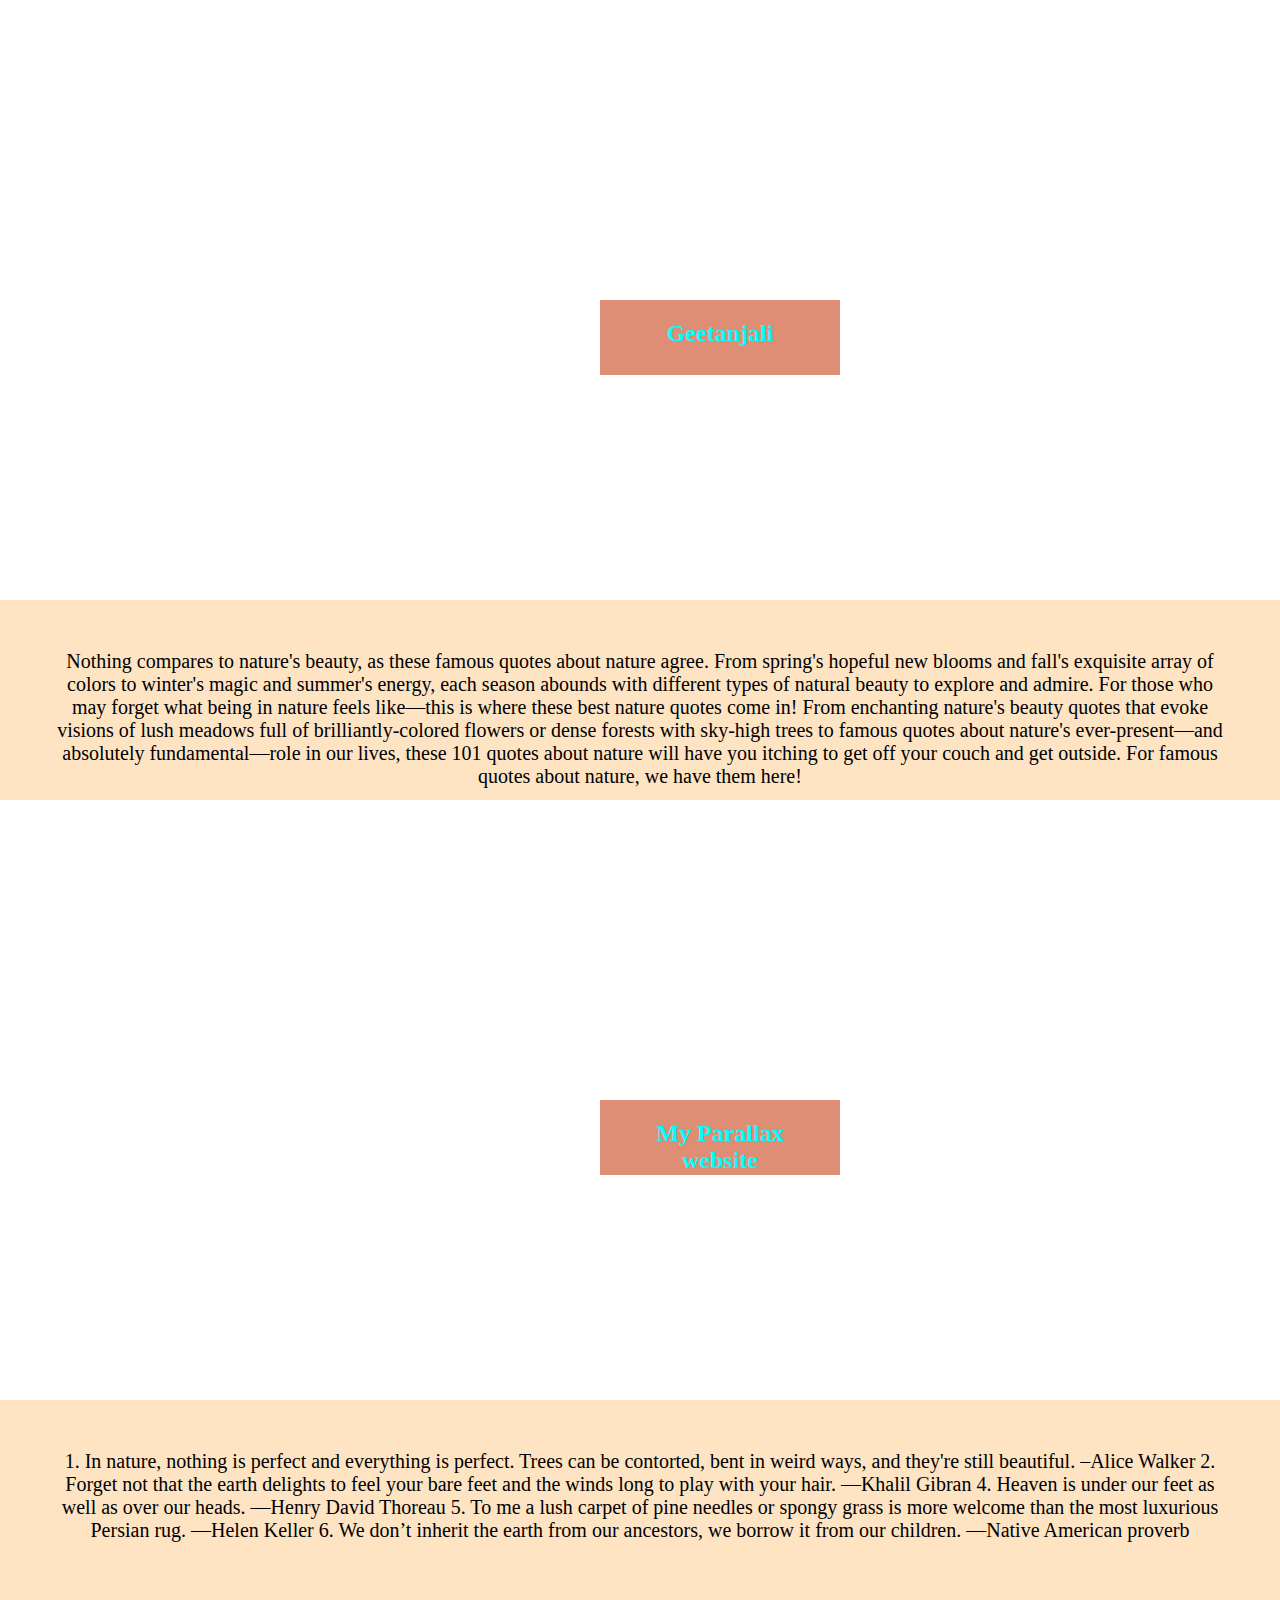
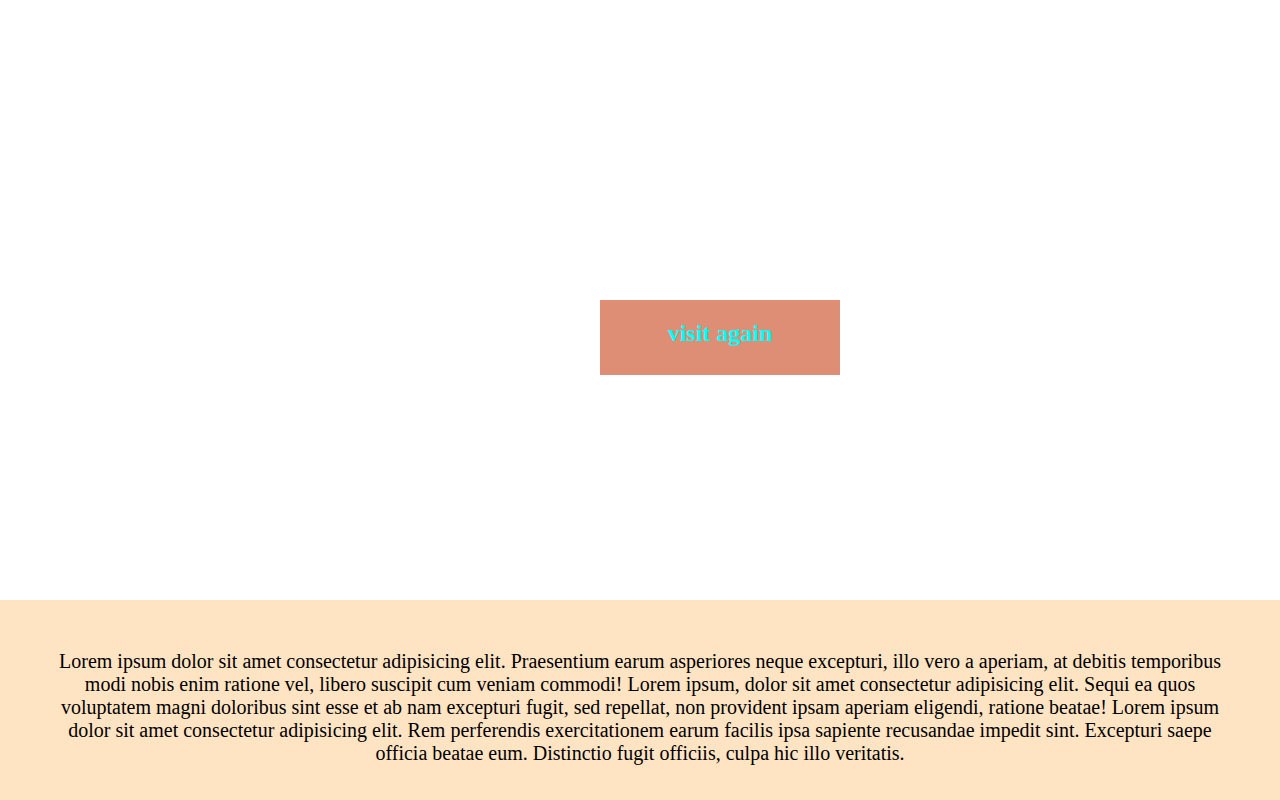
==== index.html @ a1d1521b "changes" ====
<!DOCTYPE html>
<html lang="en">
<head>
    <meta charset="UTF-8">
    <meta http-equiv="X-UA-Compatible" content="IE=edge">
    <meta name="viewport" content="width=device-width, initial-scale=1.0">
    <link rel="stylesheet" href="\parallaxstyle.css">
    <title>Parallax</title>
</head>
<body>
    <div class="parallaxone">
        <h2>Geetanjali</h2>
    </div>
    <div class="para">
        <p>
            Nothing compares to nature's beauty, as these famous quotes about nature agree. From spring's hopeful new blooms and fall's exquisite array of colors to winter's magic and summer's energy, each season abounds with different types of natural beauty to explore and admire. For those who may forget what being in nature feels like—this is where these best nature quotes come in!

From enchanting nature's beauty quotes that evoke visions of lush meadows full of brilliantly-colored flowers or dense forests with sky-high trees to famous quotes about nature's ever-present—and absolutely fundamental—role in our lives, these 101 quotes about nature will have you itching to get off your couch and get outside. For famous quotes about nature, we have them here!
        </p>
        </div>
        <div class="parallaxtwo">
            <h2>My Parallax website</h2>
        </div>
        <div class="para">
            <p>
                1. In nature, nothing is perfect and everything is perfect. Trees can be contorted, bent in weird ways, and they're still beautiful. –Alice Walker

2. Forget not that the earth delights to feel your bare feet and the winds long to play with your hair. —Khalil Gibran
4. Heaven is under our feet as well as over our heads. —Henry David Thoreau

5. To me a lush carpet of pine needles or spongy grass is more welcome than the most luxurious Persian rug. —Helen Keller

6. We don’t inherit the earth from our ancestors, we borrow it from our children. —Native American proverb            

</p>
            </div>
            <div class="parallaxthree">
                <h2>visit again</h2>
            </div>
            <div class="para">
                <p>
                    Lorem ipsum dolor sit amet consectetur adipisicing elit. Praesentium earum asperiores neque excepturi, illo vero a aperiam, at debitis temporibus modi nobis enim ratione vel, libero suscipit cum veniam commodi!
                    Lorem ipsum, dolor sit amet consectetur adipisicing elit. Sequi ea quos voluptatem magni doloribus sint esse et ab nam excepturi fugit, sed repellat, non provident ipsam aperiam eligendi, ratione beatae!
                  Lorem ipsum dolor sit amet consectetur adipisicing elit. Rem perferendis exercitationem earum facilis ipsa sapiente recusandae impedit sint. Excepturi saepe officia beatae eum. Distinctio fugit officiis, culpa hic illo veritatis.
                </p>
                </div>

</body>
</html>
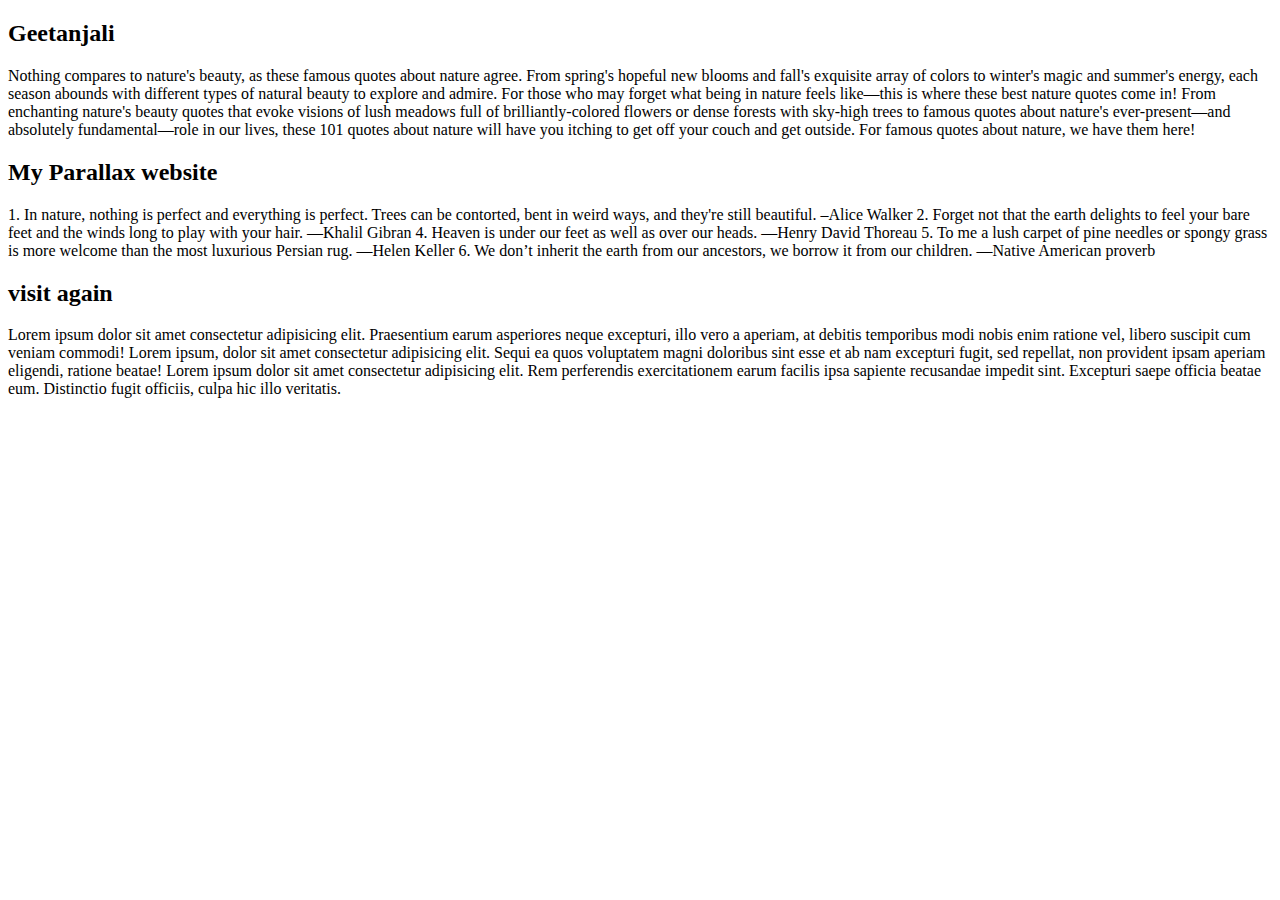
==== commit b0f3cb0b: "path changed" ====
--- a/index.html
+++ b/index.html
@@ -4,7 +4,7 @@
     <meta charset="UTF-8">
     <meta http-equiv="X-UA-Compatible" content="IE=edge">
     <meta name="viewport" content="width=device-width, initial-scale=1.0">
-    <link rel="stylesheet" href="\parallaxstyle.css">
+    <link rel="stylesheet" href="\CSSFiles\parallaxstyle.css">
     <title>Parallax</title>
 </head>
 <body>
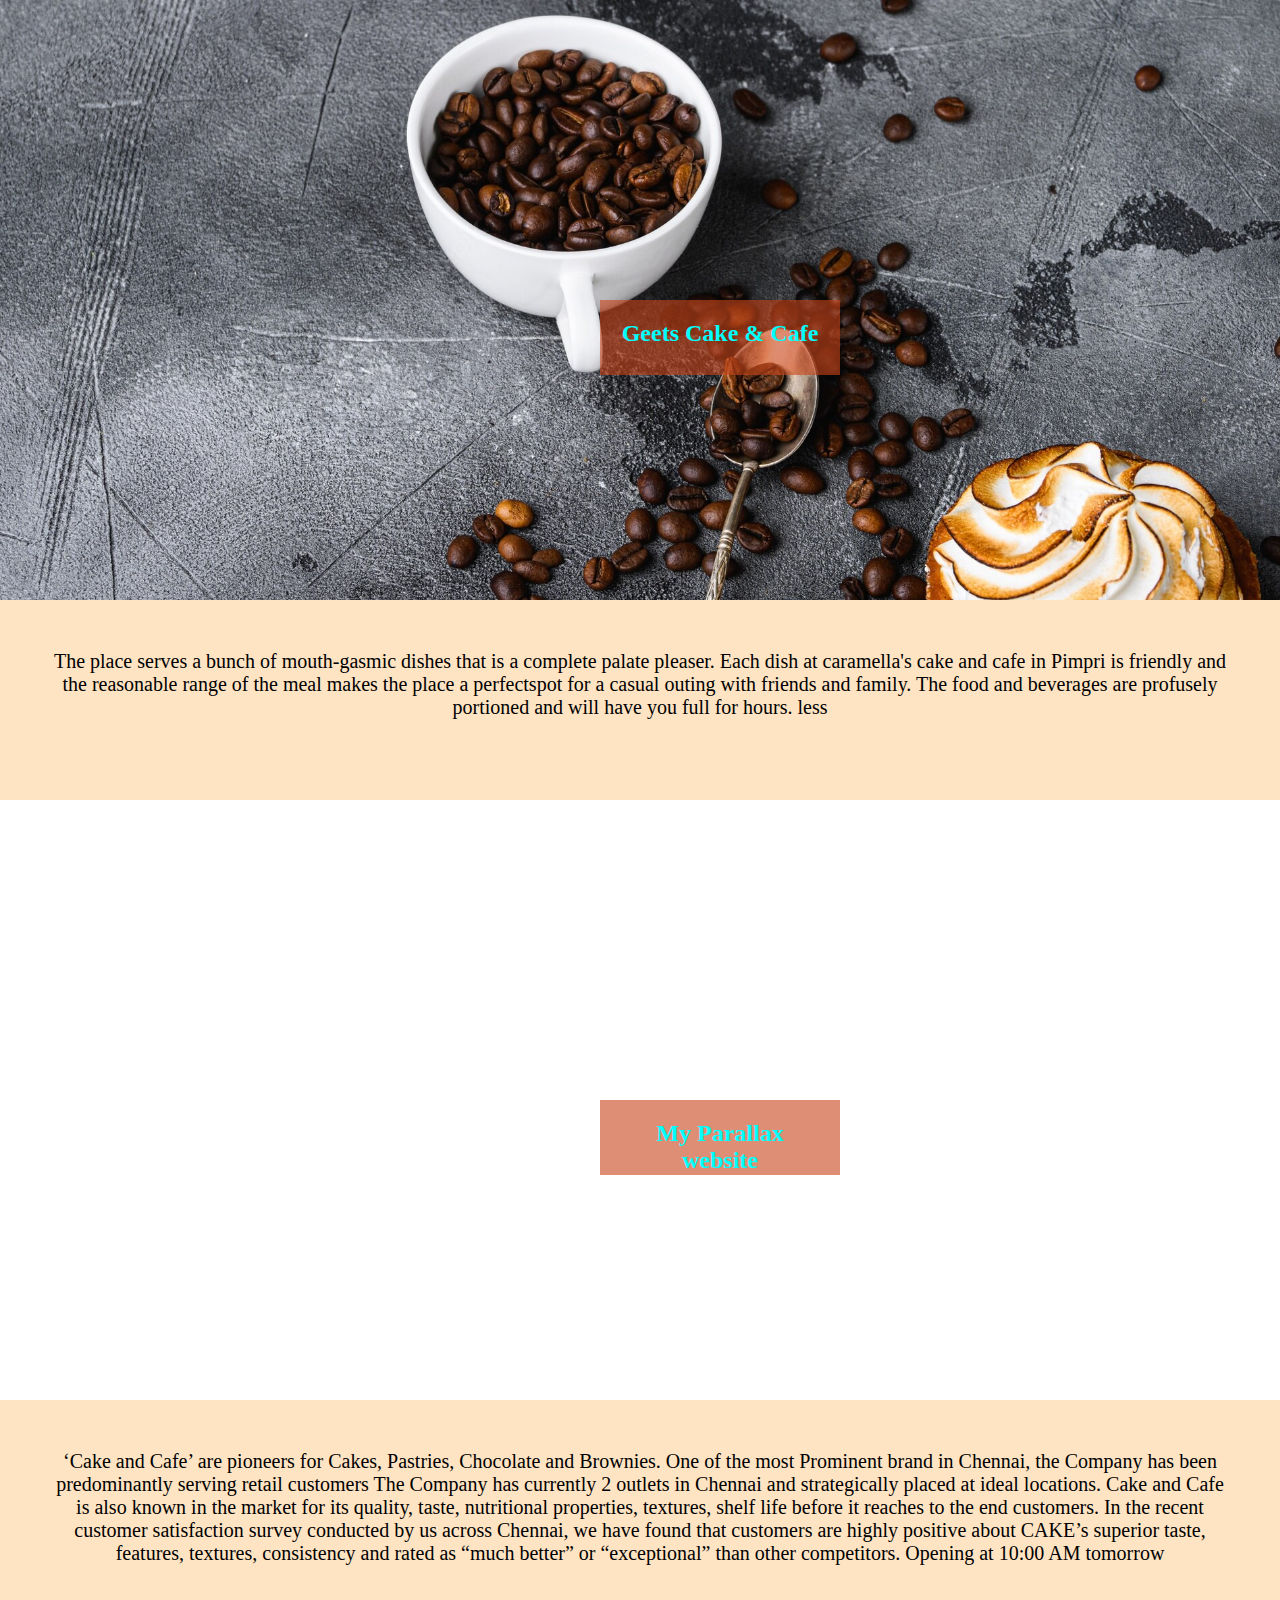
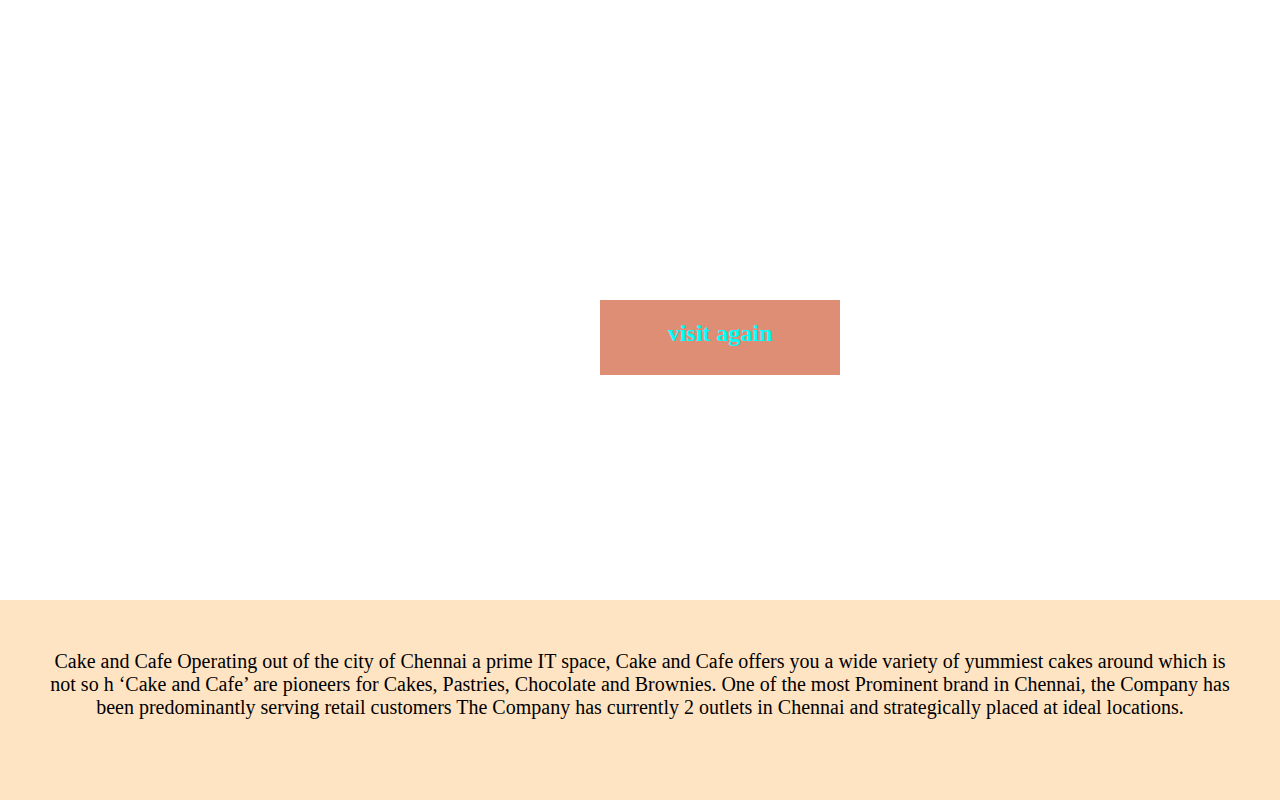
==== commit 068417d5: "Update index.html" ====
--- a/index.html
+++ b/index.html
@@ -9,13 +9,12 @@
 </head>
 <body>
     <div class="parallaxone">
-        <h2>Geetanjali</h2>
+        <h2>Geets Cake & Cafe</h2>
     </div>
     <div class="para">
         <p>
-            Nothing compares to nature's beauty, as these famous quotes about nature agree. From spring's hopeful new blooms and fall's exquisite array of colors to winter's magic and summer's energy, each season abounds with different types of natural beauty to explore and admire. For those who may forget what being in nature feels like—this is where these best nature quotes come in!
+            The place serves a bunch of mouth-gasmic dishes that is a complete palate pleaser. Each dish at caramella's cake and cafe in Pimpri is friendly and the reasonable range of the meal makes the place a perfectspot for a casual outing with friends and family. The food and beverages are profusely portioned and will have you full for hours. less
 
-From enchanting nature's beauty quotes that evoke visions of lush meadows full of brilliantly-colored flowers or dense forests with sky-high trees to famous quotes about nature's ever-present—and absolutely fundamental—role in our lives, these 101 quotes about nature will have you itching to get off your couch and get outside. For famous quotes about nature, we have them here!
         </p>
         </div>
         <div class="parallaxtwo">
@@ -23,15 +22,8 @@
         </div>
         <div class="para">
             <p>
-                1. In nature, nothing is perfect and everything is perfect. Trees can be contorted, bent in weird ways, and they're still beautiful. –Alice Walker
-
-2. Forget not that the earth delights to feel your bare feet and the winds long to play with your hair. —Khalil Gibran
-4. Heaven is under our feet as well as over our heads. —Henry David Thoreau
-
-5. To me a lush carpet of pine needles or spongy grass is more welcome than the most luxurious Persian rug. —Helen Keller
-
-6. We don’t inherit the earth from our ancestors, we borrow it from our children. —Native American proverb            
-
+               ‘Cake and Cafe’ are pioneers for Cakes, Pastries, Chocolate and Brownies. One of the most Prominent brand in Chennai, the Company has been predominantly serving retail customers The Company has currently 2 outlets in Chennai and strategically placed at ideal locations. Cake and Cafe is also known in the market for its quality, taste, nutritional properties, textures, shelf life before it reaches to the end customers. In the recent customer satisfaction survey conducted by us across Chennai, we have found that customers are highly positive about CAKE’s superior taste, features, textures, consistency and rated as “much better” or “exceptional” than other competitors.
+Opening at 10:00 AM tomorrow
 </p>
             </div>
             <div class="parallaxthree">
@@ -39,9 +31,8 @@
             </div>
             <div class="para">
                 <p>
-                    Lorem ipsum dolor sit amet consectetur adipisicing elit. Praesentium earum asperiores neque excepturi, illo vero a aperiam, at debitis temporibus modi nobis enim ratione vel, libero suscipit cum veniam commodi!
-                    Lorem ipsum, dolor sit amet consectetur adipisicing elit. Sequi ea quos voluptatem magni doloribus sint esse et ab nam excepturi fugit, sed repellat, non provident ipsam aperiam eligendi, ratione beatae!
-                  Lorem ipsum dolor sit amet consectetur adipisicing elit. Rem perferendis exercitationem earum facilis ipsa sapiente recusandae impedit sint. Excepturi saepe officia beatae eum. Distinctio fugit officiis, culpa hic illo veritatis.
+                   Cake and Cafe Operating out of the city of Chennai a prime IT space, Cake and Cafe offers you a wide variety of yummiest cakes around which is not so h
+                    ‘Cake and Cafe’ are pioneers for Cakes, Pastries, Chocolate and Brownies. One of the most Prominent brand in Chennai, the Company has been predominantly serving retail customers The Company has currently 2 outlets in Chennai and strategically placed at ideal locations.
                 </p>
                 </div>
 
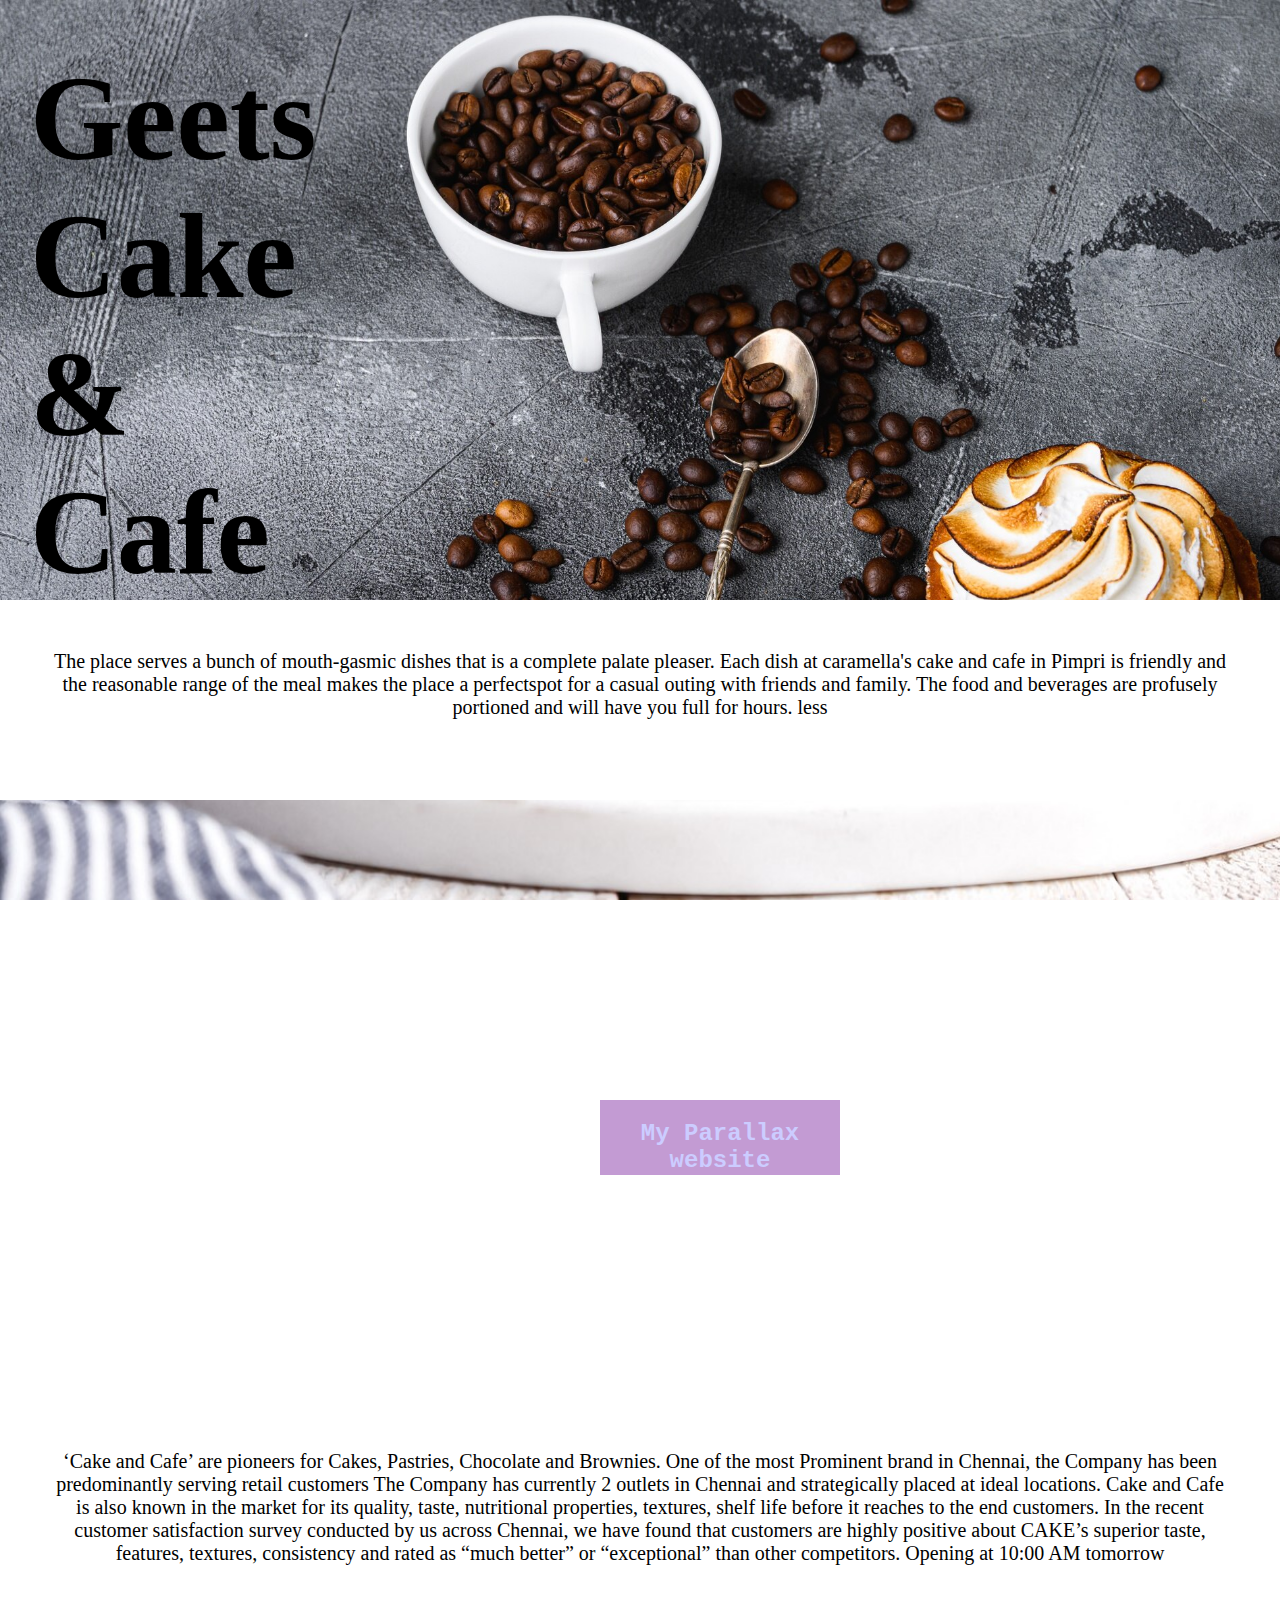
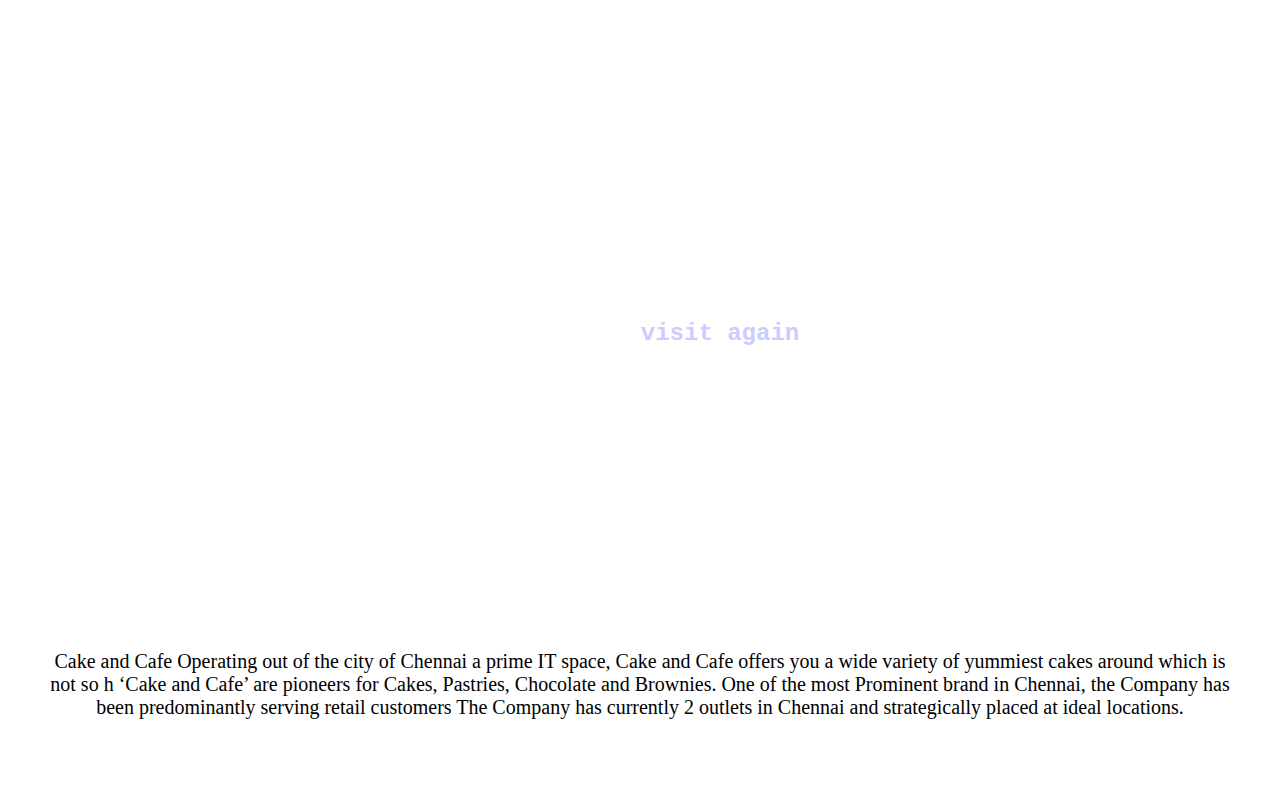
==== commit 1b70da2f: "Update index.html" ====
--- a/index.html
+++ b/index.html
@@ -9,7 +9,7 @@
 </head>
 <body>
     <div class="parallaxone">
-        <h2>Geets Cake & Cafe</h2>
+        <h2 style="color:baby pink;">Geets Cake & Cafe</h2>
     </div>
     <div class="para">
         <p>
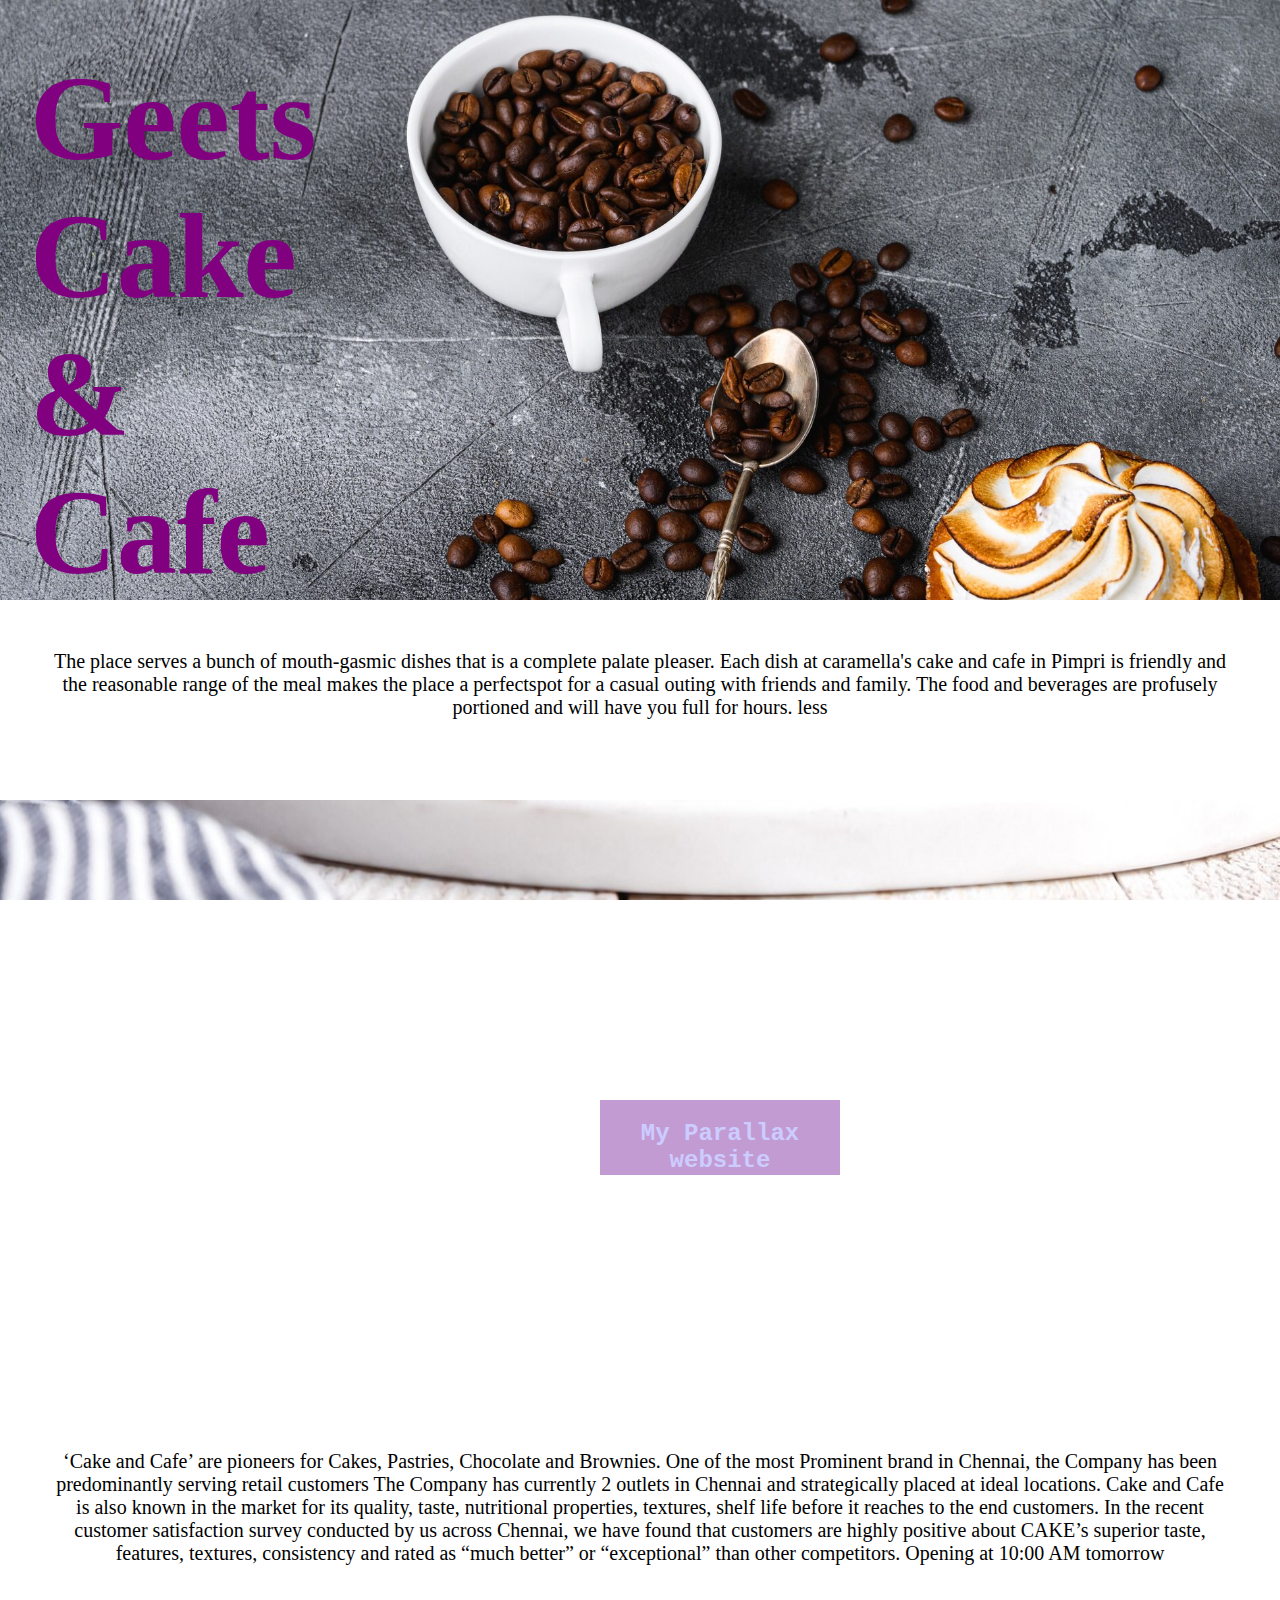
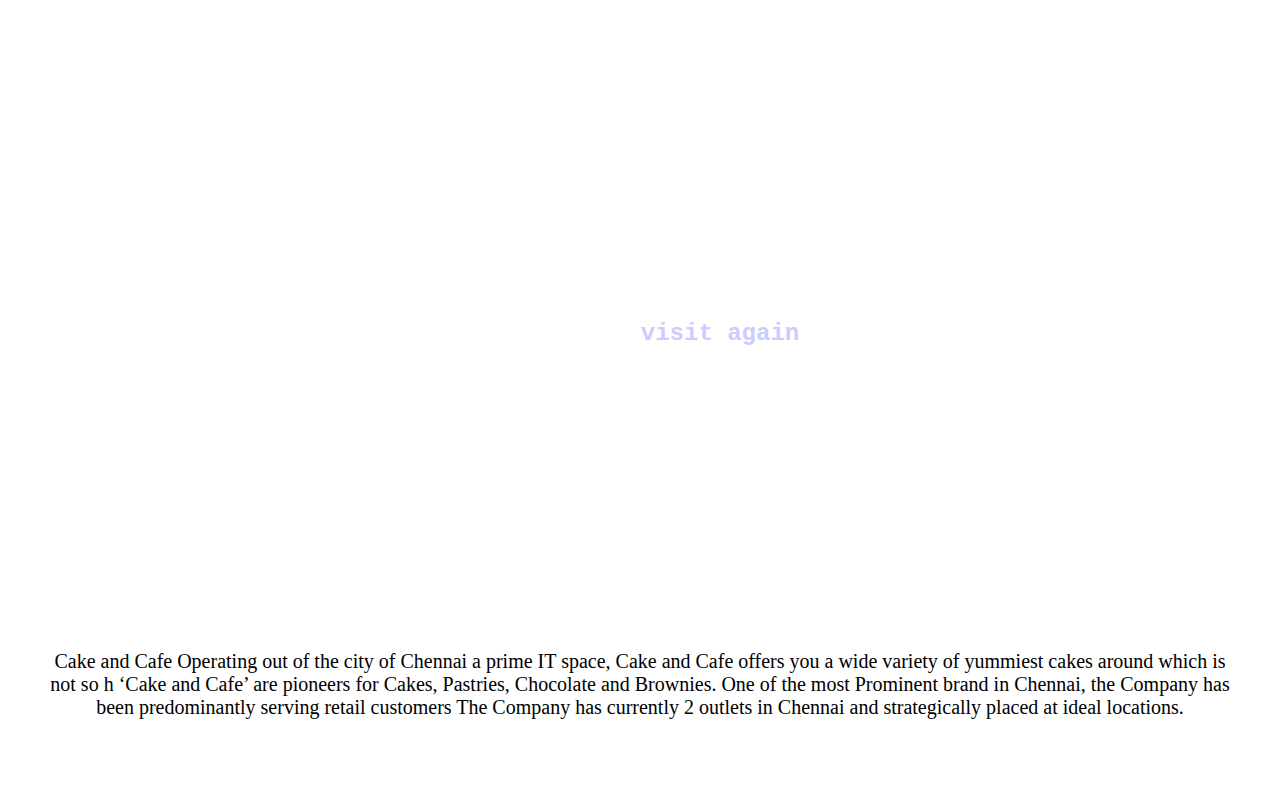
==== commit a59a391a: "Update index.html" ====
--- a/index.html
+++ b/index.html
@@ -9,7 +9,7 @@
 </head>
 <body>
     <div class="parallaxone">
-        <h2 style="color:baby pink;">Geets Cake & Cafe</h2>
+        <h2 style="color:purple;">Geets Cake & Cafe</h2>
     </div>
     <div class="para">
         <p>
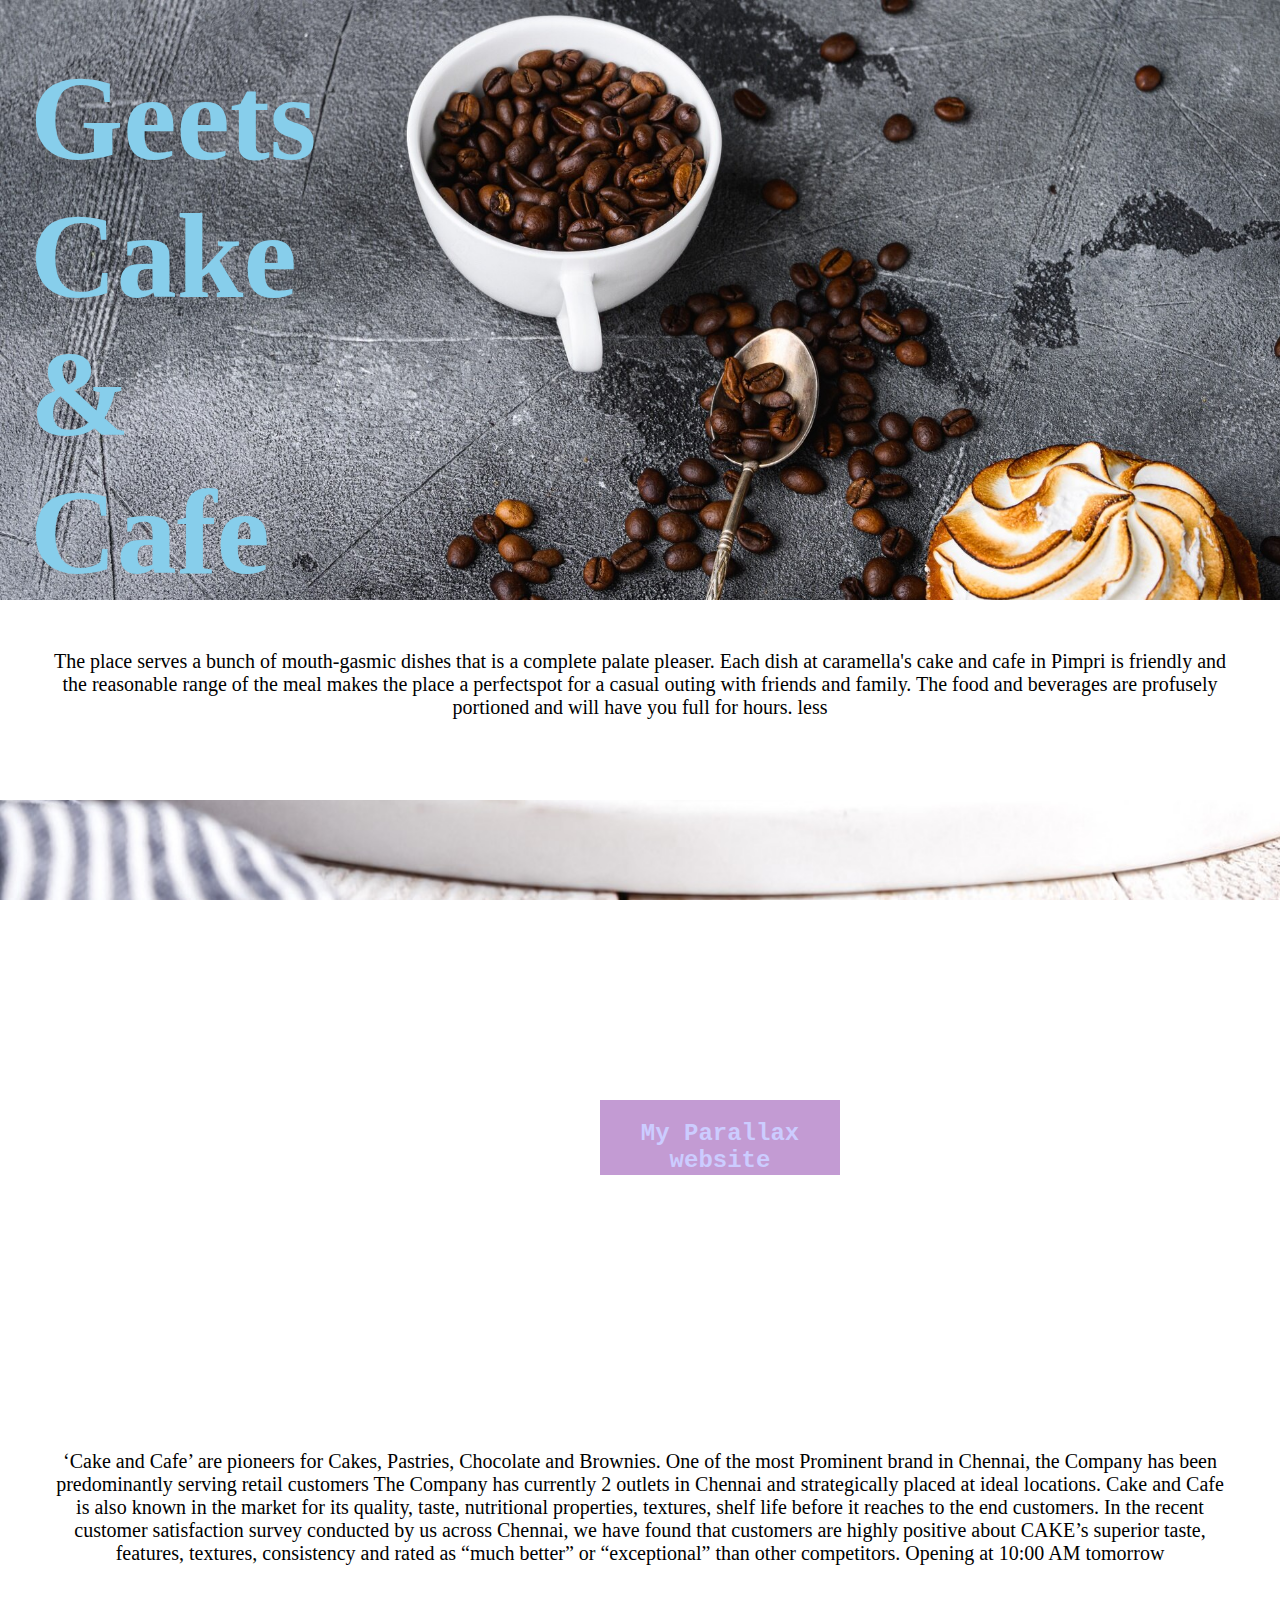
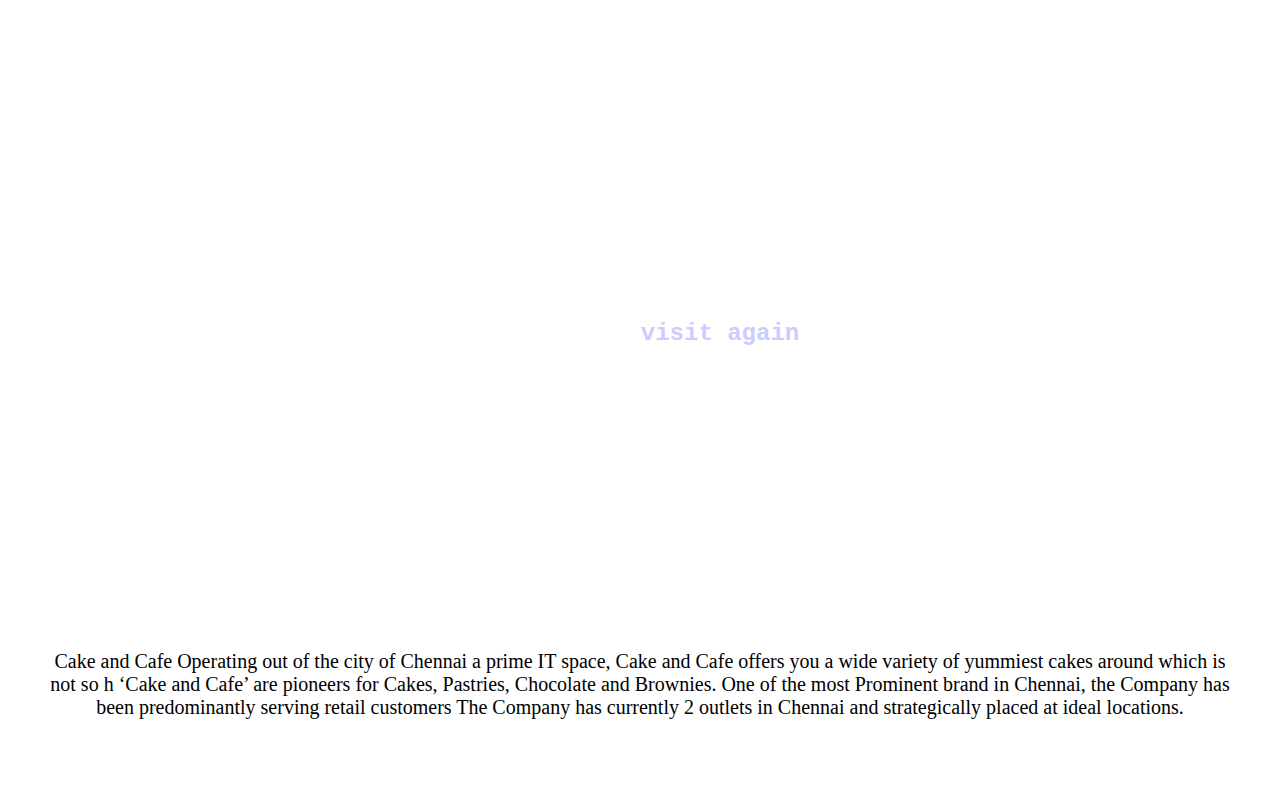
==== commit 5f7b4df6: "Update index.html" ====
--- a/index.html
+++ b/index.html
@@ -9,7 +9,7 @@
 </head>
 <body>
     <div class="parallaxone">
-        <h2 style="color:purple;">Geets Cake & Cafe</h2>
+        <h2 style="color:skyblue">Geets Cake & Cafe</h2>
     </div>
     <div class="para">
         <p>
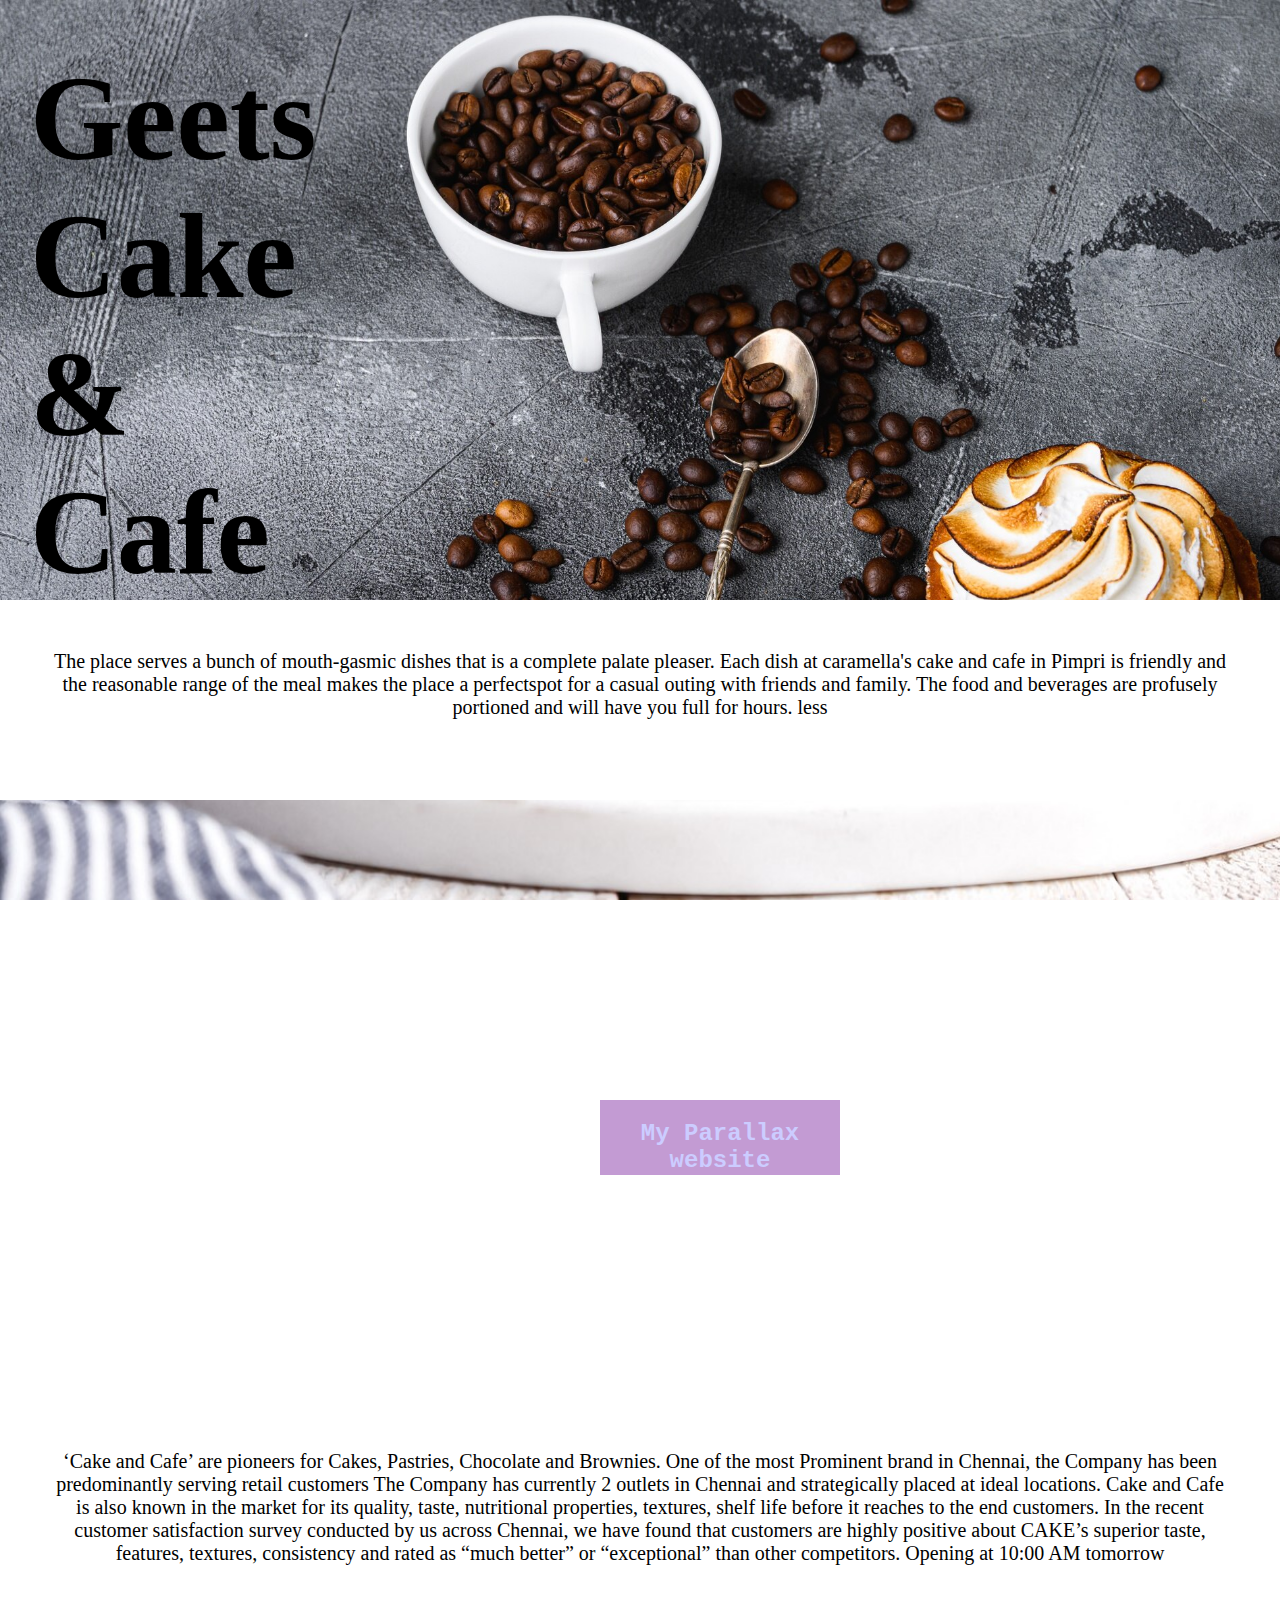
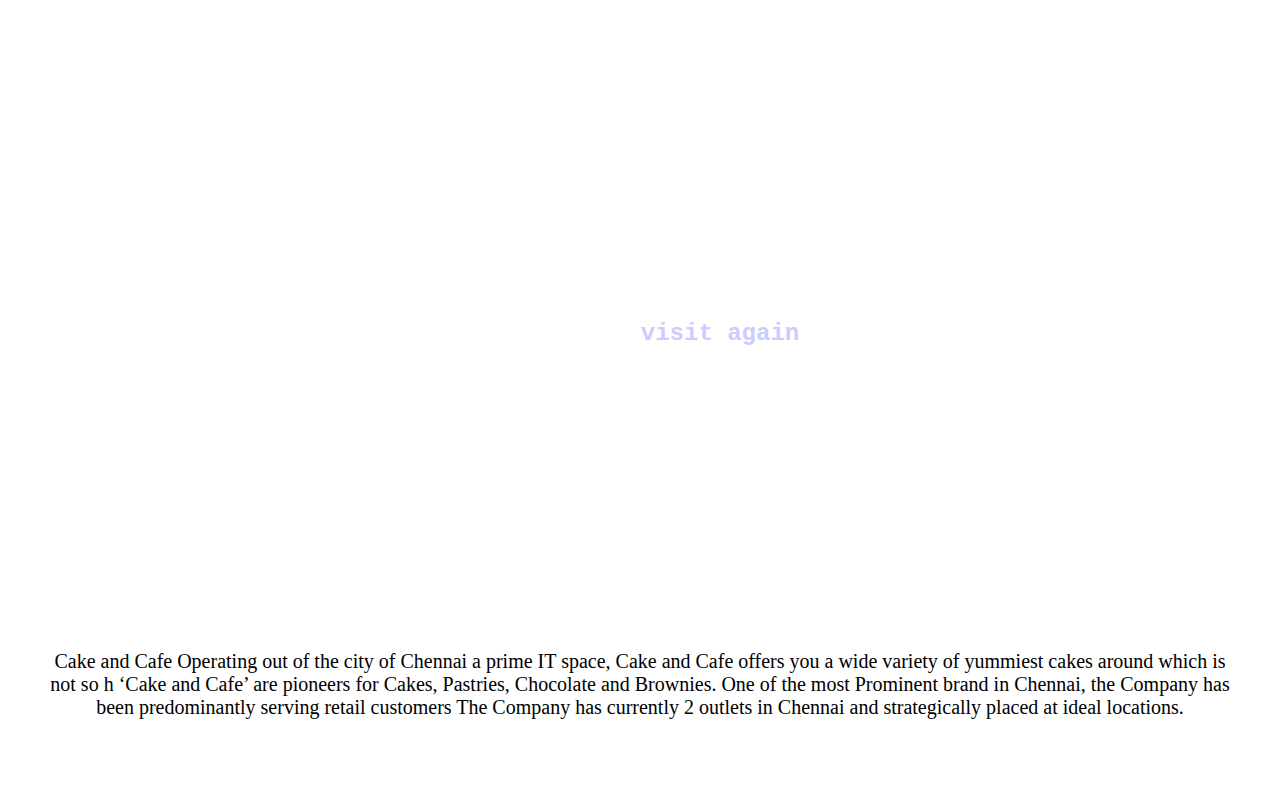
==== commit 8436404b: "Update index.html" ====
--- a/index.html
+++ b/index.html
@@ -9,7 +9,7 @@
 </head>
 <body>
     <div class="parallaxone">
-        <h2 style="color:skyblue">Geets Cake & Cafe</h2>
+        <h2 style="color:cofee">Geets Cake & Cafe</h2>
     </div>
     <div class="para">
         <p>
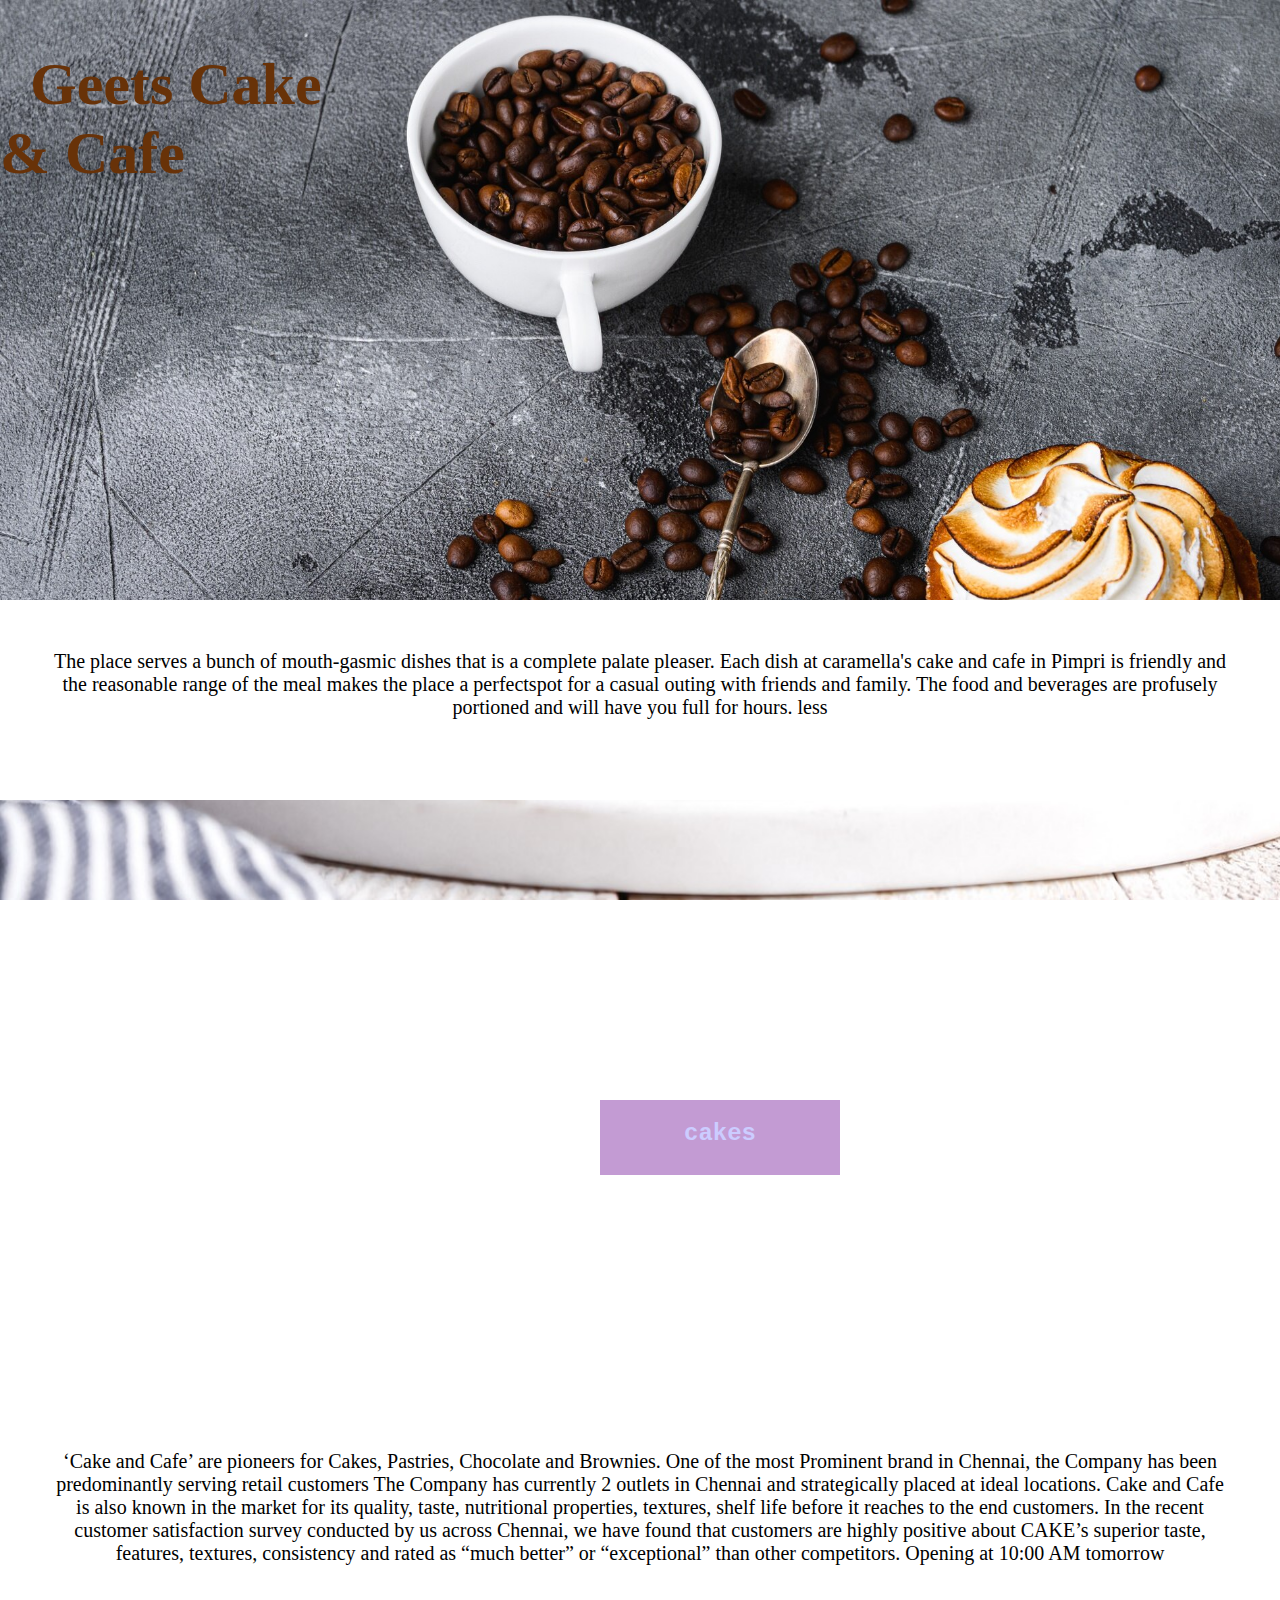
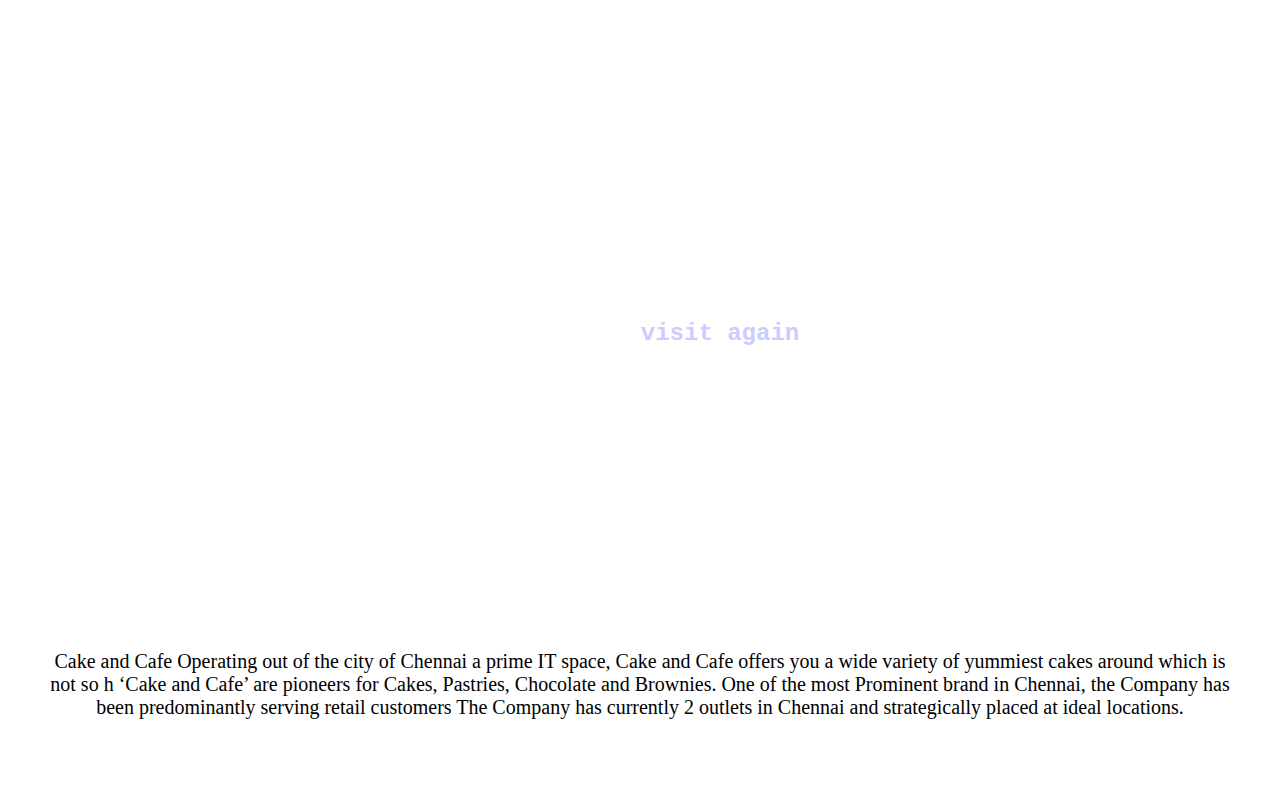
==== commit b3433ba2: "Update index.html" ====
--- a/index.html
+++ b/index.html
@@ -9,7 +9,7 @@
 </head>
 <body>
     <div class="parallaxone">
-        <h2 style="color:cofee">Geets Cake & Cafe</h2>
+        <h2 style="color:cofee">Geets Cake </br> & Cafe</h2>
     </div>
     <div class="para">
         <p>
@@ -18,7 +18,7 @@
         </p>
         </div>
         <div class="parallaxtwo">
-            <h2>My Parallax website</h2>
+            <h2>cakes</h2>
         </div>
         <div class="para">
             <p>
